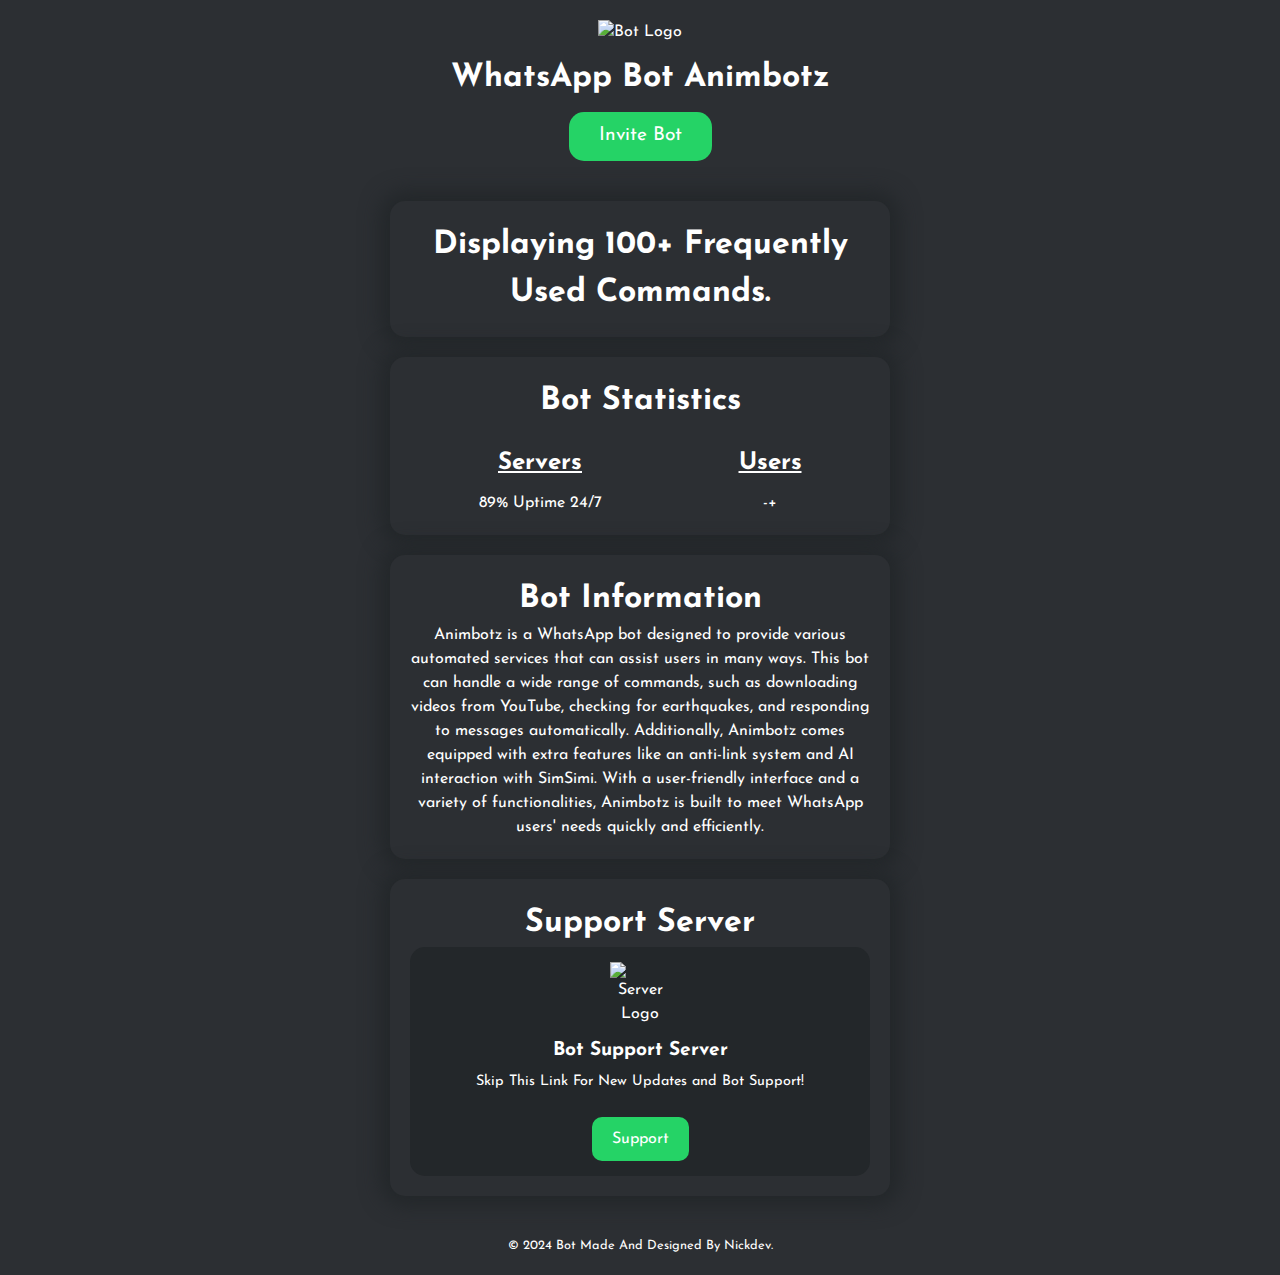
==== index.html @ f9141b64 "Add files via upload" ====
<!DOCTYPE html>
<html lang="en">

<head>
    <meta charset="UTF-8">
    <meta name="viewport" content="width=device-width, initial-scale=1.0">
    <title>WhatsApp Bot Animbotz</title>
    <meta name="description" content="Discord Bot Template">
    <link rel="icon" type="image/png" href="images/bot-logo.png">
    <link type="text/css" rel="stylesheet" href="style.css">
    <meta name="theme-color" content="#5865F2">
</head>

<body>
    <header class="page-header">
        <img id="header-bot-logo" src="images/bot-logo.png" alt="Bot Logo">
        <h1 id="header-bot-name">WhatsApp Bot Animbotz</h1>
        <a href="https://wa.me/message/TGARDNVPVTODB1" id="header-bot-inv" target="_blank">Invite Bot</a>
    </header>

    <section class="commands">
        <h1 id="command-number">Displaying 100+ Frequently Used Commands.</h1>
    
    </section>

    <section class="bot-stats">
        <h1 id="bot-stats-header">Bot Statistics</h1>
        <div class="stats">
            <div class="stat-item">
                <h2 id="servers">Servers</h2>
                <p id="server-count">89% Uptime 24/7</p>
            </div>
            <div class="stat-item">
                <h2 id="users">Users</h2>
                <p id="user-count">-+</p>
            </div>
        </div>
    </section>

    <section class="bot-information">
        <h1 id="bot-info-header">Bot Information</h1>
        <p id="bot-info-text">
            Animbotz is a WhatsApp bot designed to provide various automated services that can assist users in many ways. This bot can handle a wide range of commands, such as downloading videos from YouTube, checking for earthquakes, and responding to messages automatically. Additionally, Animbotz comes equipped with extra features like an anti-link system and AI interaction with SimSimi. With a user-friendly interface and a variety of functionalities, Animbotz is built to meet WhatsApp users' needs quickly and efficiently.
        </p>
    </section>

    <section class="bot-server">
        <h1 id="bot-server-header">Support Server</h1>
        <div class="server-invite">
            <img src="images/bot-logo.png" id="server-invite-logo" alt="Server Logo">
            <div class="server-details">
                <h2 id="bot-server-name">Bot Support Server</h2>
                <p id="bot-server-desc">Skip This Link For New Updates and Bot Support!</p>
                <a href="https://pndk.to/626atKcW" id="bot-server-invite" target="_blank">Support</a>
            </div>
        </div>
    </section>

    <footer class="footer">
        &copy; 2024 Bot Made And Designed By Nickdev.
    </footer>
</body>

</html>
---- style.css ----
@import url('https://fonts.googleapis.com/css2?family=Josefin+Sans&family=Rubik&display=swap');

:root {
    --grey1: #23272a;
    --grey: #2c2f33;
    --burple: #25D366;
}

* {
    box-sizing: border-box;
    margin: 0;
    padding: 0;
    font-family: 'Josefin Sans', sans-serif;
}

body {
    background: var(--grey);
    color: white;
    line-height: 1.5;
}

.page-header {
    text-align: center;
    background-image: url(images/wave1.png);
    background-size: cover;
    background-repeat: no-repeat;
    padding: 20px;
    margin-bottom: 20px;
}

#header-bot-logo {
    width: 60px;
    height: 60px;
    border-radius: 50;
    margin-bottom: 10px;
}

/* 404 page */

#fof-title{

    color: var(--burple);
    font-size: 150px;
    text-align: center;
    margin-bottom: -25px;
}
#fof-info{
    color: var(--burple);
    font-size: 40px;
    text-align: center;
}
.fof-button-div{
    text-align: center;
}
#fof-button{
    text-decoration: none;
    color: var(--burple);
    box-shadow: 0px 0px 10px 5px var(--grey1);
    padding: 15px 30px 10px 30px;
    font-size: 30px;
    border-radius: 15px;
    transition: .75s;

}
#fof-button:hover{
    box-shadow: 0px 0px 10px 2.5px var(--burple);
    transition: .75s;
}
/* 404 page */

#header-bot-name {
    font-size: 2em;
    margin-bottom: 10px;
}

#header-bot-inv {
    display: inline-block;
    text-decoration: none;
    color: white;
    font-size: 1.2em;
    padding: 10px 30px;
    border-radius: 15px;
    background-color: var(--burple);
    transition: background-position 0.3s, color 0.3s;
}

#header-bot-inv:hover {
    background-color: white;
    color: var(--burple);
}

.commands,
.bot-stats,
.bot-information,
.bot-server {
    width: 90%;
    max-width: 500px;
    margin: 20px auto;
    background-color: var(--grey);
    padding: 20px;
    box-shadow: 0px 0px 20px 10px var(--grey1);
    border-radius: 15px;
    text-align: center;
}

#commands-iframe {
    width: 100%;
    height: 400px;
    border: none;
    margin-top: 20px;
}

.bot-stats .stats {
    display: flex;
    justify-content: space-around;
    margin-top: 20px;
}

.stat-item h2 {
    text-decoration: underline;
    margin-bottom: 10px;
}

.server-invite {
    display: flex;
    flex-direction: column; /* Mengatur semua konten dalam satu kolom */
    align-items: center; /* Konten akan berada di tengah secara horizontal */
    padding: 15px;
    background-color: var(--grey1);
    border-radius: 15px;
    text-align: center; /* Mengatur semua teks di tengah */
}

#server-invite-logo {
    width: 60px;
    height: 60px;
    border-radius: 50;
    margin: 0 auto 15px; /* Pusatkan gambar dengan margin auto */
    display: block; /* Pastikan gambar diperlakukan sebagai block element */
}

.server-details {
    flex-grow: 1;
    text-align: center; /* Memastikan teks server name dan deskripsi berada di tengah */
}

#bot-server-name {
    font-size: 1.2em;
    margin-bottom: 5px;
    text-align: center; /* Memastikan server name berada di tengah */
}

#bot-server-desc {
    font-size: 0.9em;
    margin-bottom: 10px;
}

#bot-server-invite {
    display: inline-block;
    font-size: 1em;
    color: white;
    background-color: var(--burple);
    padding: 10px 20px;
    border-radius: 10px;
    text-decoration: none;
    transition: opacity 0.3s;
    margin-top: 15px; /* Tambahkan sedikit jarak di atas tombol */
}

#bot-server-invite:hover {
    opacity: 0.75;
}

.footer {
    text-align: center;
    padding: 20px;
    font-size: 0.8em;
}

/* Responsive Styles */
@media (max-width: 768px) {
    .commands, .bot-stats, .bot-information, .bot-server {
        width: 100%;
        padding: 15px;
    }

    #header-bot-name {
        font-size: 1.5em;
    }

    #header-bot-inv {
        font-size: 1em;
        padding: 8px 20px;
    }

    .bot-stats .stats {
        flex-direction: column;
    }
}

@media (max-width: 480px) {
    #commands-iframe {
        height: 300px;
    }

    #header-bot-logo {
        width: 50px;
        height: 50px;
    }

    .server-invite {
        flex-direction: column;
        align-items: flex-start;
    }

    #server-invite-logo {
        margin-bottom: 10px;
    }
}
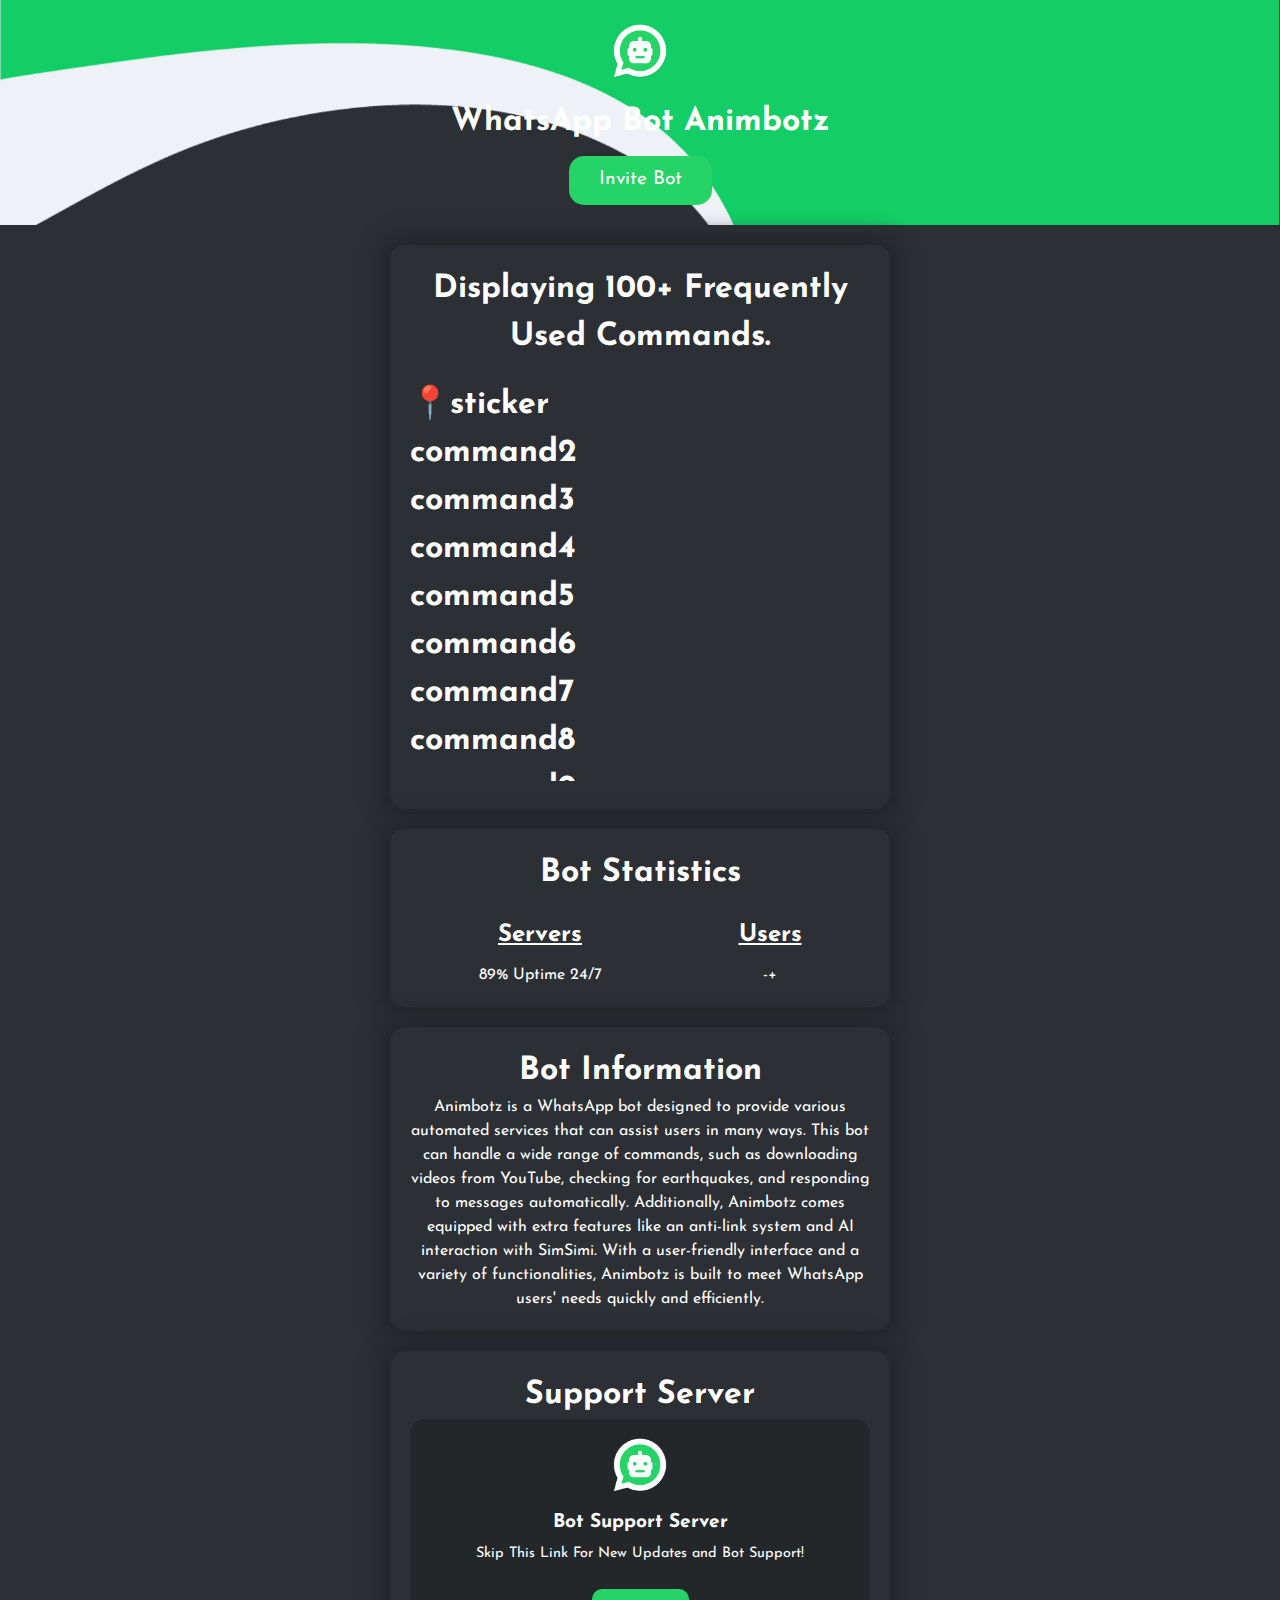
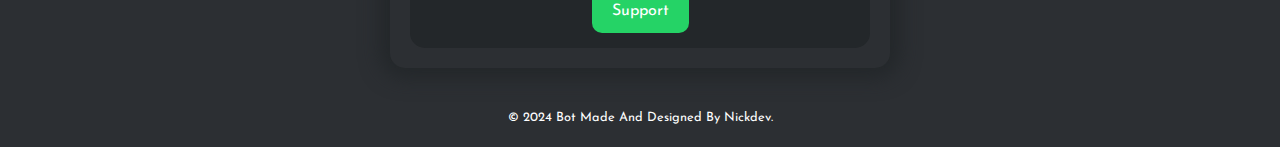
==== commit 9b3b3e0a: "Update index.html" ====
--- a/index.html
+++ b/index.html
@@ -20,7 +20,7 @@
 
     <section class="commands">
         <h1 id="command-number">Displaying 100+ Frequently Used Commands.</h1>
-    
+    <iframe src="commands.html"id="commands-iframe" width="450px" height="400px"></iframe>
     </section>
 
     <section class="bot-stats">
